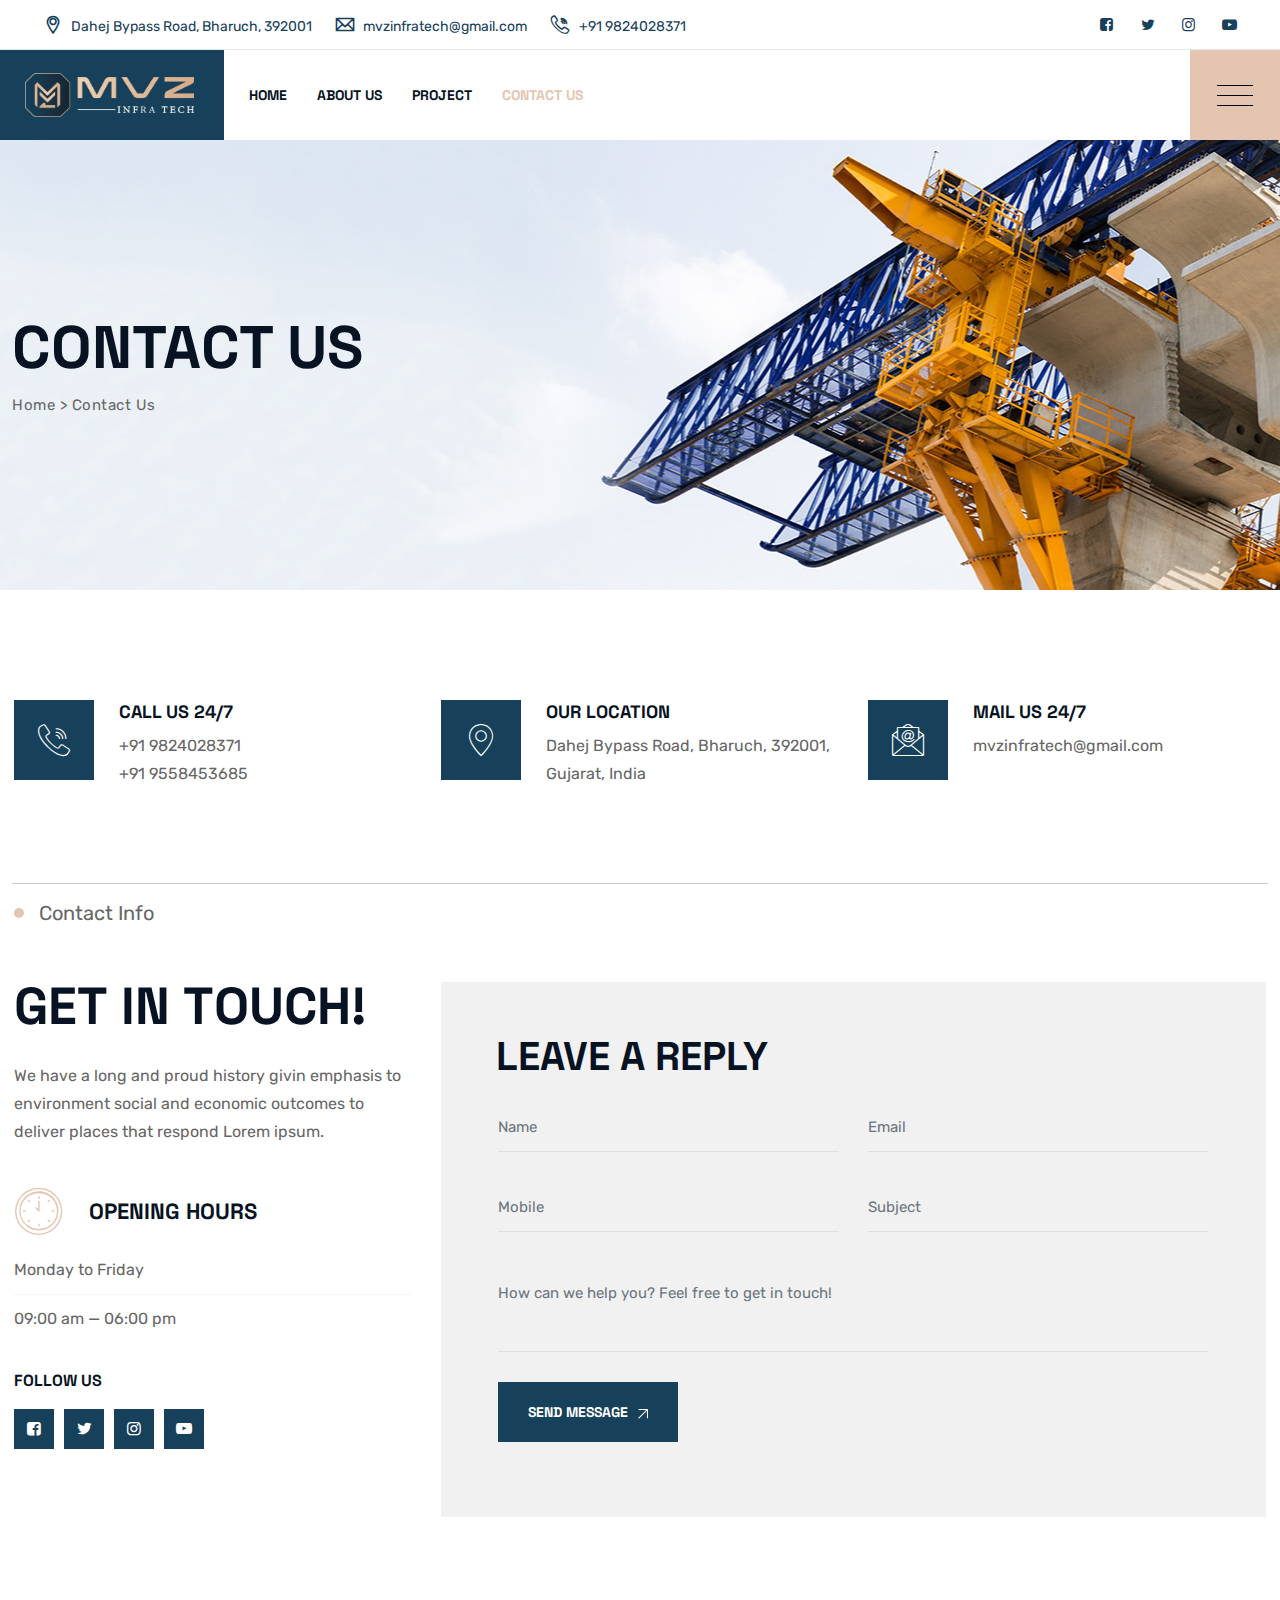
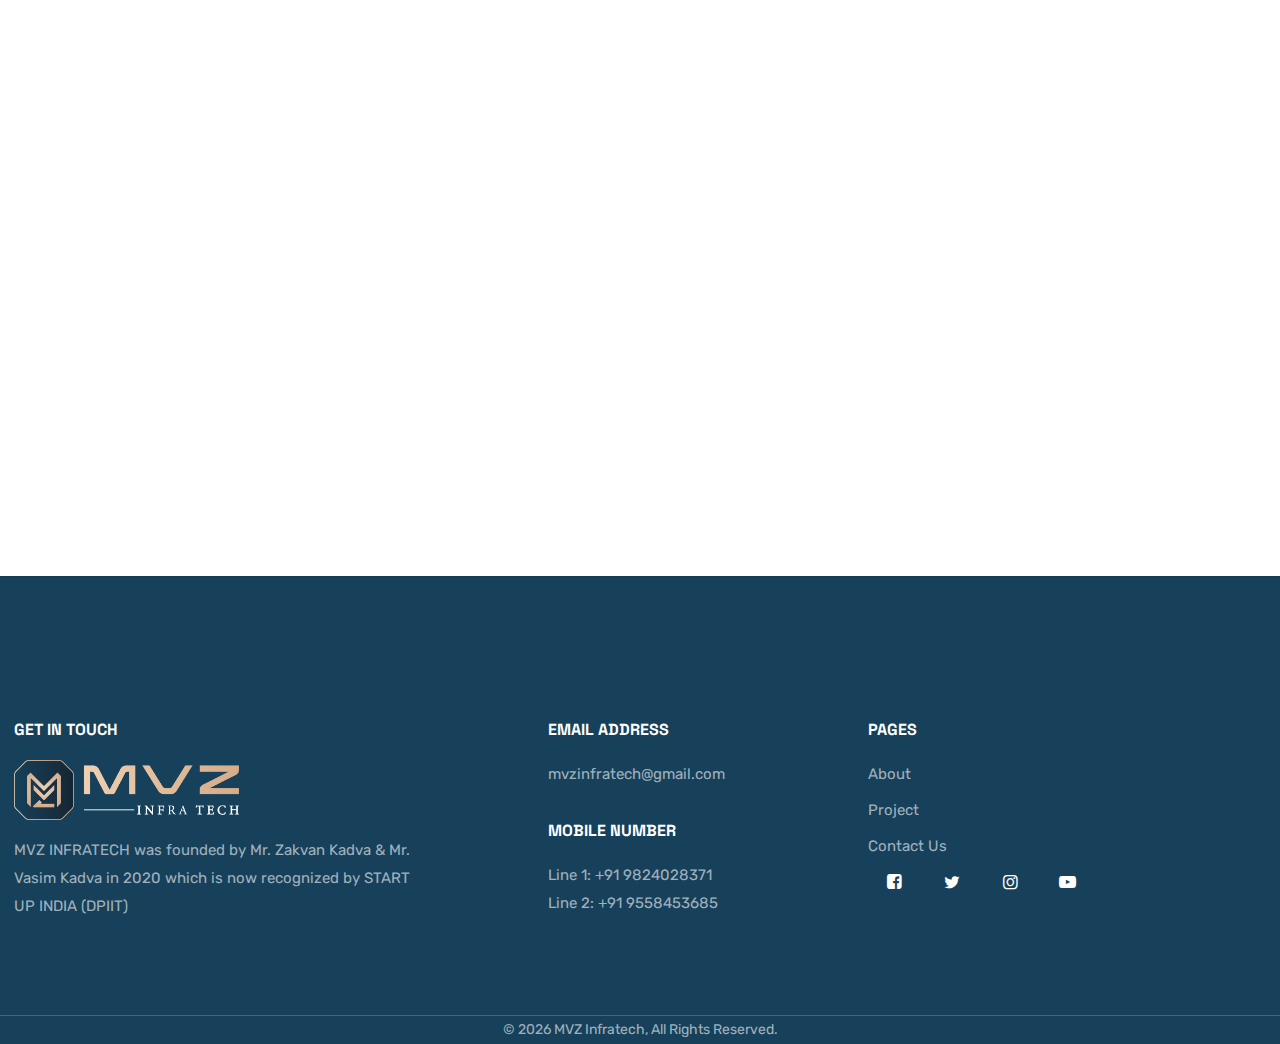
==== contact.html @ 13fcc001 "changes" ====
<!doctype html>
<html class="no-js" lang="en">
<meta charset="utf-8">
<meta http-equiv="x-ua-compatible" content="ie=edge">
<title>Contact</title>
<meta name="robots" content="noindex, follow">
<meta name="description" content="">
<meta name="viewport" content="width=device-width, initial-scale=1, shrink-to-fit=no">

<head>
	<!-- Favicon -->
	<link rel="shortcut icon" type="image/x-icon" href="images/android-chrome-512x512.png">
	<!-- CSS
         ============================================ -->
	<!-- Bootstrap CSS -->
	<link rel="stylesheet" href="css/bootstrap.min.css">
	<!-- Fontawesome -->
	<link rel="stylesheet" href="css/fontawesome.css">
	<!-- Flaticon -->
	<link rel="stylesheet" href="css/flaticon.css">
	<!-- optico Icons -->
	<link rel="stylesheet" href="css/mvzinfotech-base-icons.css">
	<!-- Themify Icons -->
	<link rel="stylesheet" href="css/themify-icons.css">
	<!-- Slick -->
	<link rel="stylesheet" href="css/swiper.min.css">
	<!-- Magnific -->
	<link rel="stylesheet" href="css/magnific-popup.css">
	<!-- AOS -->
	<link rel="stylesheet" href="css/aos.css">
	<!-- Shortcode CSS -->
	<link rel="stylesheet" href="css/shortcode.css">
	<!-- Base CSS -->
	<link rel="stylesheet" href="css/base.css">
	<!-- Style CSS -->
	<link rel="stylesheet" href="css/style.css">
	<!-- Responsive CSS -->
	<link rel="stylesheet" href="css/responsive.css">
	<!-- REVOLUTION STYLE SHEETS -->
	<link rel="stylesheet" type="text/css" href="css/rs6.css">
</head>

<body>

	<!-- page wrapper -->
	<div class="page-wrapper">

		<!-- Header Main Area -->
		<header class="site-header header-style-1">
			<div class="site-header-menu">
				<div class="pbmit-pre-header-wrapper pbmit-bg-color-white">
					<div class="container">
						<div class="d-flex justify-content-between">
							<div class="pbmit-pre-header-left">
								<ul class="pbmit-contact-info">
									<li><i class="pbmit-base-icon-marker"></i>Dahej Bypass Road, Bharuch, 392001
									</li>
									<li><i class="pbmit-base-icon-contact"></i>mvzinfratech@gmail.com</li>
									<li><i class="pbmit-base-icon-call"></i>+91 9824028371 </li>
								</ul>
							</div>
							<div class="pbmit-pre-header-right">
								<ul class="pbmit-social-links">
									<li class="pbmit-social-li pbmit-social-facebook">
										<a href="https://www.facebook.com/mvzinfotech/" target="_blank">
											<span><i class="pbmit-base-icon-facebook-squared"></i></span>
										</a>
									</li>
									<li class="pbmit-social-li pbmit-social-twitter">
										<a href="https://twitter.com/i/flow/login?redirect_after_login=mvzinfotech"
											target="_blank">
											<span><i class="pbmit-base-icon-twitter"></i></span>
										</a>
									</li>
									<li class="pbmit-social-li pbmit-social-instagram">
										<a href="https://www.instagram.com/mvzinfotech/" target="_blank">
											<span><i class="pbmit-base-icon-instagram"></i></span>
										</a>
									</li>
									<li class="pbmit-social-li pbmit-social-youtube">
										<a href="https://www.youtube.com/channel/UCUFHBCuG-X1kiYNh6LxG-3w"
											target="_blank">
											<span><i class="pbmit-base-icon-youtube-play"></i></span>
										</a>
									</li>
								</ul>
							</div>
						</div>
					</div>
				</div>
				<div class="pbmit-main-header-area" id="navbar">
					<div class="container">
						<div class="d-flex align-items-center justify-content-between pbmit-header-content">
							<div class="pbmit-logo-menuarea d-flex align-items-center">
								<div class="site-branding pbmit-logo-area">
									<h1 class="site-title">
										<a href="index.html">
											<img class="logo-img" src="images/logo/Logo_Trasparent.png"
												alt="MVZ-Infratech">
										</a>
									</h1>
								</div>
								<div class="site-navigation">
									<nav class="main-menu navbar-expand-xl navbar-light">
										<div class="navbar-header">
											<!-- Toggle Button -->
											<button class="navbar-toggler" type="button">
												<i class="pbmit-base-icon-menu-1"></i>
											</button>
										</div>
										<div class="pbmit-mobile-menu-bg"></div>
										<div class="collapse navbar-collapse clearfix show" id="pbmit-menu">
											<div class="pbmit-menu-wrap">
												<span class="closepanel">
													<i class="pbmit-base-icon-close-circular-button-symbol"></i>
												</span>
												<ul class="navigation clearfix">
													<li><a href="index.html">Home</a></li>
													<li><a href="about.html">About Us</a></li>
													<li><a href="project.html">Project</a></li>
													<li class="active"><a href="contact.html">Contact Us</a></li>
												</ul>
											</div>
										</div>
									</nav>
								</div>
							</div>
							<div class="pbmit-right-box d-flex align-items-center">
								<button id="pbmit-menu-toggle" class="pbmit-nav-menu-toggle">
									<svg class="pbmit-svg-icon" xmlns="http://www.w3.org/2000/svg" width="36"
										height="21" viewBox="0 0 36 21">
										<path d="M0,0H36V1H0Z" transform="translate(0 20)"></path>
										<path d="M0,0H36V1H0Z" transform="translate(0 10)"></path>
										<path d="M0,0H36V1H0Z"></path>
									</svg>
								</button>
								<div class="floting-bar-wrap">
									<div class="floting-bar-widget-area">
										<aside id="media_image-2" class="widget widget_media_image">
											<img src="images/test-logo.PNG" class="img-fluid" alt="">
										</aside>
										<aside id="text-2" class="widget widget_text">
											<div class="textwidget">
												<p>Cum sociis Theme natoque penatibus et magnis dis parturie montes,
													nascetur ridiculus mus. Curabitur ullamcorper id ultricies nisi.</p>
											</div>
										</aside>
										<aside id="custom_html-2" class="widget_text widget widget_custom_html">
											<div class="textwidget custom-html-widget">
												<div class="pbmit-contact-box">
													<div class="pbmit-contact-list pbmit-location">
														<h4>WE ARE HERE</h4>
														<span>Dahej Bypass Road, Bharuch, 392001, Gujarat, India</span>
													</div>
													<div class="pbmit-contact-list pbmit-phone">
														<h4>CALL & MAIL</h4>
														<span>+91 9824028371</span>
														<span>mvzinfratech@gmail.com</span>
													</div>
													<div class="pbmit-contact-list pbmit-time">
														<h4>OPENING HOURS</h4>
														<span>Monday to Friday</span>
														<span>09:00 am — 06:00 pm</span>
													</div>
												</div>
											</div>
										</aside>
									</div>
									<div class="floting-bar-social-wrap">
										<div class="floting-bar-social-title">
											<h4>FOLLOW US ON</h4>
											<ul class="pbmit-social-links">
												<li class="pbmit-social-li pbmit-social-facebook">
													<a href="https://www.facebook.com/mvzinfotech/" target="_blank">
														<span><i class="pbmit-base-icon-facebook-squared"></i></span>
													</a>
												</li>
												<li class="pbmit-social-li pbmit-social-twitter">
													<a href="https://twitter.com/i/flow/login?redirect_after_login=mvzinfotech"
														target="_blank">
														<span><i class="pbmit-base-icon-twitter"></i></span>
													</a>
												</li>
												<li class="pbmit-social-li pbmit-social-instagram">
													<a href="https://www.instagram.com/mvzinfotech/" target="_blank">
														<span><i class="pbmit-base-icon-instagram"></i></span>
													</a>
												</li>
												<li class="pbmit-social-li pbmit-social-youtube">
													<a href="https://www.youtube.com/channel/UCUFHBCuG-X1kiYNh6LxG-3w"
														target="_blank">
														<span><i class="pbmit-base-icon-youtube-play"></i></span>
													</a>
												</li>
											</ul>
										</div>
									</div>
									<span class="closepanel">
										<svg class="qodef-svg--close qodef-m" xmlns="http://www.w3.org/2000/svg"
											width="26.163" height="26.163" viewBox="0 0 26.163 26.163">
											<rect width="36" height="1" transform="translate(0.707) rotate(45)"></rect>
											<rect width="36" height="1" transform="translate(0 25.456) rotate(-45)">
											</rect>
										</svg>
									</span>
								</div>
							</div>
						</div>
					</div>
				</div>
			</div>
		</header>
		<!-- Header Main Area End Here -->

		<!-- Title Bar -->
		<div class="pbmit-title-bar-wrapper">
			<div class="container">
				<div class="pbmit-title-bar-content">
					<div class="pbmit-title-bar-content-inner">
						<div class="pbmit-tbar">
							<div class="pbmit-tbar-inner">
								<h1 class="pbmit-tbar-title">Contact Us</h1>
							</div>
						</div>
						<div class="pbmit-breadcrumb">
							<div class="pbmit-breadcrumb-inner">
								<span><a title="" href="index.html" class="home"><span>Home</span></a></span>
								<span class="sep">></span>
								<span><span class="post-root post post-post current-item">Contact Us</span></span>
							</div>
						</div>
					</div>
				</div>
			</div>
		</div>
		<!-- Title Bar End-->

		<!-- Contact Us Content -->
		<div class="page-content">

			<!-- Ihbox -->
			<section class="ihbox_section">
				<div class="container">
					<div class="row">
						<div class="col-md-4 col-xl-4 contactmargin">
							<div class="pbmit-ihbox-style-5">
								<div class="pbmit-ihbox-title">
									<div class="pbmit-ihbox-box">
										<div class="pbmit-ihbox-icon">
											<div class="pbmit-ihbox-icon-wrapper">
												<div class="pbmit-icon-wrapper pbmit-icon-type-icon">
													<i class="pbmit-mvzinfratech-icon pbmit-mvzinfratech-icon-call"></i>
												</div>
											</div>
										</div>
									</div>
									<div class="pbmit-ihbox-titlebox">
										<h2 class="pbmit-element-title">
											CALL US 24/7
										</h2>
										<div class="pbmit-heading-desc">+91 9824028371<br> +91 9558453685
										</div>
									</div>
								</div>
							</div>
						</div>
						<div class="col-md-4 col-xl-4 contactmargin">
							<div class="pbmit-ihbox-style-5">
								<div class="pbmit-ihbox-title">
									<div class="pbmit-ihbox-box">
										<div class="pbmit-ihbox-icon">
											<div class="pbmit-ihbox-icon-wrapper">
												<div class="pbmit-icon-wrapper pbmit-icon-type-icon">
													<i
														class="pbmit-mvzinfratech-icon pbmit-mvzinfratech-icon-pin-1"></i>
												</div>
											</div>
										</div>
									</div>
									<div class="pbmit-ihbox-titlebox">
										<h2 class="pbmit-element-title">
											OUR LOCATION
										</h2>
										<div class="pbmit-heading-desc">Dahej Bypass Road, Bharuch, 392001, Gujarat, India
										</div>
									</div>
								</div>
							</div>
						</div>
						<div class="col-md-4 col-xl-4 contactmargin">
							<div class="pbmit-ihbox-style-5">
								<div class="pbmit-ihbox-title">
									<div class="pbmit-ihbox-box">
										<div class="pbmit-ihbox-icon">
											<div class="pbmit-ihbox-icon-wrapper">
												<div class="pbmit-icon-wrapper pbmit-icon-type-icon">
													<i
														class="pbmit-mvzinfratech-icon pbmit-mvzinfratech-icon-email"></i>
												</div>
											</div>
										</div>
									</div>
									<div class="pbmit-ihbox-titlebox">
										<h2 class="pbmit-element-title">
											MAIL US 24/7
										</h2>
										<div class="pbmit-heading-desc">mvzinfratech@gmail.com</div>
									</div>
								</div>
							</div>
						</div>
					</div>
				</div>
			</section>
			<!-- Ihbox End -->

			<!-- Contact Form -->
			<section class="section-lgb">
				<div class="container">
					<div class="contact-form_box">
						<div class="row">
							<div class="col-md-5 col-xl-4">
								<div class="contact-form_leftbox">
									<div class="pbmit-heading-subheading">
										<h4 class="pbmit-subtitle mb-5">Contact Info</h4>
										<h2 class="pbmit-title">GET IN TOUCH!</h2>
										<div class="pbmit-heading-desc">
											We have a long and proud history givin emphasis to environment social and
											economic outcomes to deliver places that respond Lorem ipsum.
										</div>
									</div>
									<div class="pbmit-ihbox-style-6">
										<div class="pbmit-ihbox-title">
											<div class="pbmit-ihbox-box">
												<div class="pbmit-ihbox-icon">
													<div class="pbmit-ihbox-icon-wrapper">
														<div class="pbmit-icon-wrapper pbmit-icon-type-icon">
															<i
																class="pbmit-mvzinfratech-icon pbmit-mvzinfratech-icon-wall-clock"></i>
														</div>
													</div>
												</div>
											</div>
											<div class="pbmit-ihbox-titlebox">
												<h2 class="pbmit-element-title">
													Opening Hours
												</h2>
											</div>
										</div>
									</div>
									<div class="pbmit-timelinelist_box">
										<ul class="pbmit-timelinelist-wrap">
											<li>
												Monday to Friday
											</li>
											<li>
												09:00 am — 06:00 pm
											</li>
										</ul>
									</div>
									<h2 class="heading-title">follow us</h2>
									<div class="pbmit-social-links_box">
										<ul class="pbmit-social-links">
											<li class="pbmit-social-li pbmit-social-facebook">
												<a href="https://www.facebook.com/mvzinfotech/" target="_blank">
													<span><i class="pbmit-base-icon-facebook-squared"></i></span>
												</a>
											</li>
											<li class="pbmit-social-li pbmit-social-twitter">
												<a href="https://twitter.com/i/flow/login?redirect_after_login=mvzinfotech"
													target="_blank">
													<span><i class="pbmit-base-icon-twitter"></i></span>
												</a>
											</li>
											<li class="pbmit-social-li pbmit-social-instagram">
												<a href="https://www.instagram.com/mvzinfotech/" target="_blank">
													<span><i class="pbmit-base-icon-instagram"></i></span>
												</a>
											</li>
											<li class="pbmit-social-li pbmit-social-youtube">
												<a href="https://www.youtube.com/channel/UCUFHBCuG-X1kiYNh6LxG-3w"
													target="_blank">
													<span><i class="pbmit-base-icon-youtube-play"></i></span>
												</a>
											</li>
										</ul>
									</div>
								</div>
							</div>
							<div class="col-md-7 col-xl-8">
								<div class="contact-form_main">
									<h2 class="form_title">Leave a Reply </h2>
									<form class="contact-form" method="post" id="contact-form"
										action="https://formspree.io/f/moqgjjrp">
										<div class="row">
											<div class="col-md-6">
												<input type="text" class="form-control" placeholder="Name" name="Name"
													required>
											</div>
											<div class="col-md-6">
												<input type="email" class="form-control" placeholder="Email"
													name="Email" required>
											</div>
											<div class="col-md-6">
												<input type="number" class="form-control" placeholder="Mobile"
													name="Mobile">
											</div>
											<div class="col-md-6">
												<input type="text" class="form-control" placeholder="Subject"
													name="Subject" required>
											</div>
											<div class="col-lg-12">
												<textarea name="Message" cols="40" rows="10" class="form-control"
													placeholder="How can we help you? Feel free to get in touch!"
													required></textarea>
											</div>
											<div class="col-lg-12">
												<button class="pbmit-btn pbmit-btn-secondary">
													<i
														class="form-btn-loader fa fa-circle-o-notch fa-spin fa-fw margin-bottom d-none"></i>
													<span class="pbmit-button-content-wrapper">
														<span class="pbmit-button-icon pbmit-align-icon-right">
															<svg xmlns="http://www.w3.org/2000/svg"
																xmlns:xlink="http://www.w3.org/1999/xlink"
																class="pbmit-svg-arrow" x="0px" y="0px" width="10"
																height="19" viewBox="0 0 19 19" xml:space="preserve">
																<line x1="1" y1="18" x2="17.8" y2="1.2"></line>
																<line x1="1.2" y1="1" x2="18" y2="1"></line>
																<line x1="18" y1="17.8" x2="18" y2="1"></line>
															</svg>
														</span>
														<span class="pbmit-button-text">Send Message </span>
													</span>
												</button>
											</div>
											<div class="col-md-12 col-lg-12 message-status"></div>
										</div>
									</form>
								</div>
							</div>
						</div>
					</div>
				</div>
			</section>
			<!-- Contact Form -->

			<!-- Iframe -->
			<div class="container">
				<div class="row">
					<section class="contact-section-map">
						<iframe src="https://www.google.com/maps/embed?pb=!1m18!1m12!1m3!1d59301.64781518095!2d72.96243031394764!3d21.72783689030251!2m3!1f0!2f0!3f0!3m2!1i1024!2i768!4f13.1!3m3!1m2!1s0x3be020a2b22ac421%3A0xa4116c424622fd2a!2sBharuch%2C%20Gujarat!5e0!3m2!1sen!2sin!4v1707807197089!5m2!1sen!2sin" referrerpolicy="no-referrer-when-downgrade"></iframe>
						
					</section>
				</div>
			</div>
			<!-- Iframe End-->

		</div>
		<!-- Contact Us Content End -->


		<!-- footer -->
		<footer class="footer site-footer">
			<div class="pbmit-footer-widget-area">
				<div class="container">
					<div class="row">
						<div class="pbmit-footer-widget col-md-4 col-lg-4">
							<div class="widget">
								<h2 class="widget-title">Get In Touch</h2>
								<div class="pbmit-footer-logo-box">
									<div class="pbmit-footer-logo">
										<img class="pbmit-footer-logo img-fluid" src="images/logo/Logo_Trasparent.png"
											alt="">
									</div>
								</div>
								<div>
									<p>MVZ INFRATECH was founded by Mr. Zakvan Kadva & Mr. Vasim Kadva in 2020 which is
										now recognized by START UP INDIA (DPIIT)</p>
								</div>
							</div>
						</div>
						<div class="pbmit-footer-widget col-md-1 col-lg-1"></div>
						<div class="pbmit-footer-widget col-md-3 col-lg-3">
							<div class="widget">
								<h2 class="widget-title">EMAIL address</h2>
								<div class="textwidget">
									<p>mvzinfratech@gmail.com</p>
								</div>
								<div class="pbmit-widget-number">
									<h2 class="widget-title">Mobile Number</h2>
									<p>Line 1: +91 9824028371 <br>Line 2: +91 9558453685</p>
								</div>
							</div>
						</div>
						<div class="pbmit-footer-widget col-md-4 col-lg-4">
							<div class="widget">
								<h2 class="widget-title">Pages</h2>
								<div class="textwidget">
									<ul>
										<li><a href="about.html">About</a></li>
										<li><a href="project.html">Project</a></li>
										<li><a href="contact.html">Contact Us</a></li>
									</ul>
								</div>
							</div>
							<div class=" pbmit-footer-social-area pbmit-footer-menu">
								<ul class="pbmit-social-links">
									<li class="pbmit-social-li pbmit-social-facebook">
										<a href="https://www.facebook.com/mvzinfotech/" target="_blank">
											<span><i class="pbmit-base-icon-facebook-squared"></i></span>
										</a>
									</li>
									<li class="pbmit-social-li pbmit-social-twitter">
										<a href="https://twitter.com/i/flow/login?redirect_after_login=mvzinfotech"
											target="_blank">
											<span><i class="pbmit-base-icon-twitter"></i></span>
										</a>
									</li>
									<li class="pbmit-social-li pbmit-social-instagram">
										<a href="https://www.instagram.com/mvzinfotech/" target="_blank">
											<span><i class="pbmit-base-icon-instagram"></i></span>
										</a>
									</li>
									<li class="pbmit-social-li pbmit-social-youtube">
										<a href="https://www.youtube.com/channel/UCUFHBCuG-X1kiYNh6LxG-3w"
											target="_blank">
											<span><i class="pbmit-base-icon-youtube-play"></i></span>
										</a>
									</li>
								</ul>
							</div>
						</div>
					</div>
				</div>
			</div>
			<div class="pbmit-footer-text-area">
				<div class="container">
					<div class="pbmit-footer-text-inner">
						<div class="row align-items-center">
							<div class="col-md-4 col-lg-3">
							</div>
							<div class="col-md-4 col-lg-6">
								<div class="pbmit-footer-copyright-text-area"> © <span id="year"></span>
									<a href="index.html">MVZ Infratech</a>, All Rights Reserved.
								</div>
							</div>
							<div class="col-md-4 col-lg-3 p-0">
							</div>
						</div>
					</div>
				</div>
			</div>
		</footer>
		<!-- footer End -->

	</div>
	<!-- page wrapper End -->

	</div>

	<!-- Search Box Start Here -->
	<div class="pbmit-search-overlay">
		<div class="pbmit-icon-close">
			<svg class="qodef-svg--close qodef-m" xmlns="http://www.w3.org/2000/svg" width="28.163" height="28.163"
				viewBox="0 0 26.163 26.163">
				<rect width="36" height="1" transform="translate(0.707) rotate(45)"></rect>
				<rect width="36" height="1" transform="translate(0 25.456) rotate(-45)"></rect>
			</svg>
		</div>
		<div class="pbmit-search-outer">
			<form class="pbmit-site-searchform">
				<input type="search" class="form-control field searchform-s" name="s" placeholder="Search …">
				<button type="submit"></button>
			</form>
		</div>
	</div>
	<!-- Search Box End Here -->

	<!-- Scroll To Top -->
	<div class="pbmit-progress-wrap">
		<svg class="pbmit-progress-circle svg-content" width="100%" height="100%" viewBox="-1 -1 102 102">
			<path d="M50,1 a49,49 0 0,1 0,98 a49,49 0 0,1 0,-98"></path>
		</svg>
	</div>
	<!-- Scroll To Top End -->

	<!-- JS
        ============================================ -->
	<!-- jQuery JS -->
	<script src="js/jquery.min.js"></script>
	<!-- Popper JS -->
	<script src="js/popper.min.js"></script>
	<!-- Bootstrap JS -->
	<script src="js/bootstrap.min.js"></script>
	<!-- jquery Waypoints JS -->
	<script src="js/jquery.waypoints.min.js"></script>
	<!-- jquery Appear JS -->
	<script src="js/jquery.appear.js"></script>
	<!-- Numinate JS -->
	<script src="js/numinate.min.js"></script>
	<!-- Slick JS -->
	<script src="js/swiper.min.js"></script>
	<!-- Magnific JS -->
	<script src="js/jquery.magnific-popup.min.js"></script>
	<!-- Circle Progress JS -->
	<script src="js/circle-progress.js"></script>
	<!-- countdown JS -->
	<script src="js/jquery.countdown.min.js"></script>
	<!-- AOS -->
	<script src="js/aos.js"></script>
	<!-- GSAP -->
	<script src='js/gsap.js'></script>
	<!-- Scroll Trigger -->
	<script src='js/ScrollTrigger.js'></script>
	<!-- Split Text -->
	<script src='js/SplitText.js'></script>
	<!-- Cursor -->
	<!-- <script src='js/cursor.js'></script> -->
	<!-- Magnetic -->
	<script src='js/magnetic.js'></script>
	<!-- GSAP Animation -->
	<script src='js/gsap-animation.js'></script>
	<!-- Scripts JS -->
	<script src="js/scripts.js"></script>
	<!-- Revolution JS -->
	<script src="js/rslider.js"></script>
	<script src="js/rbtools.min.js"></script>
	<script src="js/rs6.min.js"></script>
	<script src="js/common.js"></script>

</body>

</html>
---- css/flaticon.css ----
@font-face {
    font-family: "Flaticon";
    src: url("../fonts/flaticon.ttf") format("truetype"),
url("../fonts/flaticon.woff") format("woff"),
url("../fonts/flaticon.woff2") format("woff2"),
url("../fonts/flaticon.eot") format("embedded-opentype"),
url("../fonts/flaticon.svg") format("svg");
}

i[class^="flaticon-"]:before, i[class*=" pbmit-mvzinfratech-icon-"]:before {
    font-family: "Flaticon";
    font-style: normal;
    font-weight: normal !important;
    font-variant: normal;
    text-transform: none;
    line-height: 1;
    -webkit-font-smoothing: antialiased;
    -moz-osx-font-smoothing: grayscale;
}

.pbmit-mvzinfratech-icon-upgrade:before {
    content: "\f101";
}
.pbmit-mvzinfratech-icon-hammer:before {
    content: "\f102";
}
.pbmit-mvzinfratech-icon-calculator:before {
    content: "\f103";
}
.pbmit-mvzinfratech-icon-setting:before {
    content: "\f104";
}
.pbmit-mvzinfratech-icon-pickaxe:before {
    content: "\f105";
}
.pbmit-mvzinfratech-icon-wall:before {
    content: "\f106";
}
.pbmit-mvzinfratech-icon-camera-drone:before {
    content: "\f107";
}
.pbmit-mvzinfratech-icon-road:before {
    content: "\f108";
}
.pbmit-mvzinfratech-icon-warning-sign:before {
    content: "\f109";
}
.pbmit-mvzinfratech-icon-ruler:before {
    content: "\f10a";
}
.pbmit-mvzinfratech-icon-monitor-screen:before {
    content: "\f10b";
}
.pbmit-mvzinfratech-icon-building:before {
    content: "\f10c";
}
.pbmit-mvzinfratech-icon-wrench:before {
    content: "\f10d";
}
.pbmit-mvzinfratech-icon-pencil:before {
    content: "\f10e";
}
.pbmit-mvzinfratech-icon-clipboard:before {
    content: "\f10f";
}
.pbmit-mvzinfratech-icon-plug:before {
    content: "\f110";
}
.pbmit-mvzinfratech-icon-house:before {
    content: "\f111";
}
.pbmit-mvzinfratech-icon-wagon:before {
    content: "\f112";
}
.pbmit-mvzinfratech-icon-ladder:before {
    content: "\f113";
}
.pbmit-mvzinfratech-icon-torch:before {
    content: "\f114";
}
.pbmit-mvzinfratech-icon-screw:before {
    content: "\f115";
}
.pbmit-mvzinfratech-icon-conveyor-belt:before {
    content: "\f116";
}
.pbmit-mvzinfratech-icon-screw-driver:before {
    content: "\f117";
}
.pbmit-mvzinfratech-icon-drilling-machine:before {
    content: "\f118";
}
.pbmit-mvzinfratech-icon-web-browser:before {
    content: "\f119";
}
.pbmit-mvzinfratech-icon-saw:before {
    content: "\f11a";
}
.pbmit-mvzinfratech-icon-setting-1:before {
    content: "\f11b";
}
.pbmit-mvzinfratech-icon-road-barrier:before {
    content: "\f11c";
}
.pbmit-mvzinfratech-icon-axe:before {
    content: "\f11d";
}
.pbmit-mvzinfratech-icon-divider:before {
    content: "\f11e";
}
.pbmit-mvzinfratech-icon-spirit-level:before {
    content: "\f11f";
}
.pbmit-mvzinfratech-icon-road-map:before {
    content: "\f120";
}
.pbmit-mvzinfratech-icon-mail:before {
    content: "\f121";
}
.pbmit-mvzinfratech-icon-wall-clock:before {
    content: "\f122";
}
.pbmit-mvzinfratech-icon-measuring-tape:before {
    content: "\f123";
}
.pbmit-mvzinfratech-icon-ruler-1:before {
    content: "\f124";
}
.pbmit-mvzinfratech-icon-screw-1:before {
    content: "\f125";
}
.pbmit-mvzinfratech-icon-battery:before {
    content: "\f126";
}
.pbmit-mvzinfratech-icon-helmet:before {
    content: "\f127";
}
.pbmit-mvzinfratech-icon-ruler-2:before {
    content: "\f128";
}
.pbmit-mvzinfratech-icon-jackhammer:before {
    content: "\f129";
}
.pbmit-mvzinfratech-icon-cross-wrench:before {
    content: "\f12a";
}
.pbmit-mvzinfratech-icon-factory:before {
    content: "\f12b";
}
.pbmit-mvzinfratech-icon-pie-chart:before {
    content: "\f12c";
}
.pbmit-mvzinfratech-icon-cutter:before {
    content: "\f12d";
}
.pbmit-mvzinfratech-icon-container:before {
    content: "\f12e";
}
.pbmit-mvzinfratech-icon-customer-support:before {
    content: "\f12f";
}
.pbmit-mvzinfratech-icon-construction-worker:before {
    content: "\f130";
}
.pbmit-mvzinfratech-icon-blueprint:before {
    content: "\f131";
}
.pbmit-mvzinfratech-icon-sketch:before {
    content: "\f132";
}
.pbmit-mvzinfratech-icon-excavator:before {
    content: "\f133";
}
.pbmit-mvzinfratech-icon-helmet-1:before {
    content: "\f134";
}
.pbmit-mvzinfratech-icon-email:before {
    content: "\f135";
}
.pbmit-mvzinfratech-icon-envelope:before {
    content: "\f136";
}
.pbmit-mvzinfratech-icon-call:before {
    content: "\f137";
}
.pbmit-mvzinfratech-icon-phone-call:before {
    content: "\f138";
}
.pbmit-mvzinfratech-icon-pin:before {
    content: "\f139";
}
.pbmit-mvzinfratech-icon-pin-1:before {
    content: "\f13a";
}
.pbmit-mvzinfratech-icon-check-mark:before {
    content: "\f13b";
}
.pbmit-mvzinfratech-icon-check-box:before {
    content: "\f13c";
}
.pbmit-mvzinfratech-icon-check:before {
    content: "\f13d";
}
.pbmit-mvzinfratech-icon-dot:before {
    content: "\f13e";
}
.pbmit-mvzinfratech-icon-period:before {
    content: "\f13f";
}
.pbmit-mvzinfratech-icon-plus:before {
    content: "\f140";
}
.pbmit-mvzinfratech-icon-minimize-sign:before {
    content: "\f141";
}
---- css/mvzinfotech-base-icons.css ----
@charset "UTF-8";
@font-face {
  font-family: 'mvzinfotech-base-icons';
  src: url('../fonts/mvzinfotech-base-icons.eot?20423783');
  src: url('../fonts/mvzinfotech-base-icons.eot?20423783#iefix') format('embedded-opentype'),
       url('../fonts/mvzinfotech-base-icons.woff2?20423783') format('woff2'),
       url('../fonts/mvzinfotech-base-icons.woff?20423783') format('woff'),
       url('../fonts/mvzinfotech-base-icons.ttf?20423783') format('truetype'),
       url('../fonts/mvzinfotech-base-icons.svg?20423783#mvzinfotech-base-icons') format('svg');
  font-weight: normal;
  font-style: normal;
}
/* Chrome hack: SVG is rendered more smooth in Windozze. 100% magic, uncomment if you need it. */
/* Note, that will break hinting! In other OS-es font will be not as sharp as it could be */
/*
@media screen and (-webkit-min-device-pixel-ratio:0) {
  @font-face {
    font-family: 'mvzinfotech-base-icons';
    src: url('../font/mvzinfotech-base-icons.svg?20423783#mvzinfotech-base-icons') format('svg');
  }
}
*/
[class^="pbmit-base-icon-"]:before, [class*=" pbmit-base-icon-"]:before {
  font-family: "mvzinfotech-base-icons";
  font-style: normal;
  font-weight: normal;
  speak: never;

  display: inline-block;
  text-decoration: inherit;
  width: 1em;
  margin-right: .2em;
  text-align: center;
  /* opacity: .8; */

  /* For safety - reset parent styles, that can break glyph codes*/
  font-variant: normal;
  text-transform: none;

  /* fix buttons height, for twitter bootstrap */
  line-height: 1em;

  /* Animation center compensation - margins should be symmetric */
  /* remove if not needed */
  margin-left: .2em;

  /* you can be more comfortable with increased icons size */
  /* font-size: 120%; */

  /* Font smoothing. That was taken from TWBS */
  -webkit-font-smoothing: antialiased;
  -moz-osx-font-smoothing: grayscale;

  /* Uncomment for 3D effect */
  /* text-shadow: 1px 1px 1px rgba(127, 127, 127, 0.3); */
}

.pbmit-base-icon-d1:before { content: '\e800'; } /* '' */
.pbmit-base-icon-chat-4:before { content: '\e801'; } /* '' */
.pbmit-base-icon-calendar:before { content: '\e802'; } /* '' */
.pbmit-base-icon-heart:before { content: '\e803'; } /* '' */
.pbmit-base-icon-link:before { content: '\e804'; } /* '' */
.pbmit-base-icon-quote-7:before { content: '\e805'; } /* '' */
.pbmit-base-icon-right-open:before { content: '\e806'; } /* '' */
.pbmit-base-icon-left-open:before { content: '\e807'; } /* '' */
.pbmit-base-icon-user:before { content: '\e808'; } /* '' */
.pbmit-base-icon-chat-1:before { content: '\e809'; } /* '' */
.pbmit-base-icon-folder-open:before { content: '\e80a'; } /* '' */
.pbmit-base-icon-tags:before { content: '\e80b'; } /* '' */
.pbmit-base-icon-tumbler:before { content: '\e80c'; } /* '' */
.pbmit-base-icon-search-1:before { content: '\e80d'; } /* '' */
.pbmit-base-icon-location:before { content: '\e80e'; } /* '' */
.pbmit-base-icon-right-big:before { content: '\e80f'; } /* '' */
.pbmit-base-icon-left-quote:before { content: '\e810'; } /* '' */
.pbmit-base-icon-down-open-big:before { content: '\e811'; } /* '' */
.pbmit-base-icon-up-open-big:before { content: '\e812'; } /* '' */
.pbmit-base-icon-cancel:before { content: '\e813'; } /* '' */
.pbmit-base-icon-angle-right:before { content: '\e814'; } /* '' */
.pbmit-base-icon-arrow-right:before { content: '\e815'; } /* '' */
.pbmit-base-icon-aside:before { content: '\e816'; } /* '' */
.pbmit-base-icon-music:before { content: '\e817'; } /* '' */
.pbmit-base-icon-plus:before { content: '\e818'; } /* '' */
.pbmit-base-icon-videocam:before { content: '\e819'; } /* '' */
.pbmit-base-icon-link-1:before { content: '\e81a'; } /* '' */
.pbmit-base-icon-gallery:before { content: '\e81b'; } /* '' */
.pbmit-base-icon-right-small:before { content: '\e81c'; } /* '' */
.pbmit-base-icon-left-small:before { content: '\e81d'; } /* '' */
.pbmit-base-icon-angle-left:before { content: '\e81e'; } /* '' */
.pbmit-base-icon-arrow-left:before { content: '\e81f'; } /* '' */
.pbmit-base-icon-form:before { content: '\e820'; } /* '' */
.pbmit-base-icon-method-draw-image:before { content: '\e821'; } /* '' */
.pbmit-base-icon-marker:before { content: '\e822'; } /* '' */
.pbmit-base-icon-contact:before { content: '\e823'; } /* '' */
.pbmit-base-icon-supermarket-1:before { content: '\e824'; } /* '' */
.pbmit-base-icon-supermarket:before { content: '\e825'; } /* '' */
.pbmit-base-icon-shopping-bag-1:before { content: '\e826'; } /* '' */
.pbmit-base-icon-shopping-bag:before { content: '\e827'; } /* '' */
.pbmit-base-icon-shopping-basket:before { content: '\e828'; } /* '' */
.pbmit-base-icon-menu-1:before { content: '\e829'; } /* '' */
.pbmit-base-icon-arrow-right-1:before { content: '\e82a'; } /* '' */
.pbmit-base-icon-call:before { content: '\e82b'; } /* '' */
.pbmit-base-icon-align-left:before { content: '\e82c'; } /* '' */
.pbmit-base-icon-right-arrow:before { content: '\e82d'; } /* '' */
.pbmit-base-icon-testimonial:before { content: '\e82e'; } /* '' */
.pbmit-base-icon-arrow:before { content: '\e82f'; } /* '' */
.pbmit-base-icon-sticky:before { content: '\e830'; } /* '' */
.pbmit-base-icon-pin-outline:before { content: '\e831'; } /* '' */
.pbmit-base-icon-clock:before { content: '\e832'; } /* '' */
.pbmit-base-icon-phone:before { content: '\e833'; } /* '' */
.pbmit-base-icon-curve-arrow:before { content: '\e834'; } /* '' */
.pbmit-base-icon-placeholder:before { content: '\e835'; } /* '' */
.pbmit-base-icon-clock-1:before { content: '\e836'; } /* '' */
.pbmit-base-icon-email:before { content: '\e837'; } /* '' */
.pbmit-base-icon-user-1:before { content: '\e838'; } /* '' */
.pbmit-base-icon-doctor-stethoscope:before { content: '\e839'; } /* '' */
.pbmit-base-icon-right-arrow-1:before { content: '\e83a'; } /* '' */
.pbmit-base-icon-supermarket-2:before { content: '\e83b'; } /* '' */
.pbmit-base-icon-speech-bubble:before { content: '\e83c'; } /* '' */
.pbmit-base-icon-appointment:before { content: '\e83d'; } /* '' */
.pbmit-base-icon-shopping-cart:before { content: '\e83e'; } /* '' */
.pbmit-base-icon-quote-1:before { content: '\e83f'; } /* '' */
.pbmit-base-icon-chat-2:before { content: '\e840'; } /* '' */
.pbmit-base-icon-letter:before { content: '\e841'; } /* '' */
.pbmit-base-icon-placeholder-1:before { content: '\e842'; } /* '' */
.pbmit-base-icon-star:before { content: '\e843'; } /* '' */
.pbmit-base-icon-calendar-1:before { content: '\e844'; } /* '' */
.pbmit-base-icon-share:before { content: '\e845'; } /* '' */
.pbmit-base-icon-left-arrow:before { content: '\e846'; } /* '' */
.pbmit-base-icon-right-arrow-2:before { content: '\e847'; } /* '' */
.pbmit-base-icon-chat-bubble:before { content: '\e848'; } /* '' */
.pbmit-base-icon-bookmark:before { content: '\e849'; } /* '' */
.pbmit-base-icon-chat-bubble-1:before { content: '\e84a'; } /* '' */
.pbmit-base-icon-phone-volume-solid:before { content: '\e84b'; } /* '' */
.pbmit-base-icon-heart-empty:before { content: '\e84c'; } /* '' */
.pbmit-base-icon-check-solid:before { content: '\e84d'; } /* '' */
.pbmit-base-icon-left-arrow-1:before { content: '\e84e'; } /* '' */
.pbmit-base-icon-next:before { content: '\e84f'; } /* '' */
.pbmit-base-icon-square-dot-:before { content: '\e850'; } /* '' */
.pbmit-base-icon-cart:before { content: '\e851'; } /* '' */
.pbmit-base-icon-calendar-alt-solid:before { content: '\e852'; } /* '' */
.pbmit-base-icon-call-1:before { content: '\e853'; } /* '' */
.pbmit-base-icon-location-1:before { content: '\e854'; } /* '' */
.pbmit-base-icon-forward:before { content: '\e855'; } /* '' */
.pbmit-base-icon-pin:before { content: '\e856'; } /* '' */
.pbmit-base-icon-long-arrow-alt-right-solid:before { content: '\e857'; } /* '' */
.pbmit-base-icon-plus-symbol-button:before { content: '\e858'; } /* '' */
.pbmit-base-icon-left-dir:before { content: '\e859'; } /* '' */
.pbmit-base-icon-right-dir:before { content: '\e85a'; } /* '' */
.pbmit-base-icon-phone-call:before { content: '\e85b'; } /* '' */
.pbmit-base-icon-tick:before { content: '\e85c'; } /* '' */
.pbmit-base-icon-quote-2:before { content: '\e85d'; } /* '' */
.pbmit-base-icon-comment-alt:before { content: '\e85e'; } /* '' */
.pbmit-base-icon-comment-2:before { content: '\e85f'; } /* '' */
.pbmit-base-icon-close-circular-button-symbol:before { content: '\e860'; } /* '' */
.pbmit-base-icon-check-mark-1:before { content: '\e861'; } /* '' */
.pbmit-base-icon-download-solid:before { content: '\e862'; } /* '' */
.pbmit-base-icon-news:before { content: '\e863'; } /* '' */
.pbmit-base-icon-left-quote-1:before { content: '\e864'; } /* '' */
.pbmit-base-icon-calendar-2:before { content: '\e865'; } /* '' */
.pbmit-base-icon-user-2:before { content: '\e866'; } /* '' */
.pbmit-base-icon-chat-3:before { content: '\e867'; } /* '' */
.pbmit-base-icon-doc:before { content: '\e868'; } /* '' */
.pbmit-base-icon-file:before { content: '\e869'; } /* '' */
.pbmit-base-icon-arroba:before { content: '\e86a'; } /* '' */
.pbmit-base-icon-quote-4:before { content: '\e86b'; } /* '' */
.pbmit-base-icon-right-arrow-3:before { content: '\e86c'; } /* '' */
.pbmit-base-icon-dot:before { content: '\e86d'; } /* '' */
.pbmit-base-icon-dot-1:before { content: '\e86e'; } /* '' */
.pbmit-base-icon-record:before { content: '\e86f'; } /* '' */
.pbmit-base-icon-quote-5:before { content: '\e870'; } /* '' */
.pbmit-base-icon-rhombus:before { content: '\e871'; } /* '' */
.pbmit-base-icon-check-mark:before { content: '\e872'; } /* '' */
.pbmit-base-icon-down-arrow:before { content: '\e873'; } /* '' */
.pbmit-base-icon-document:before { content: '\e874'; } /* '' */
.pbmit-base-icon-quotes:before { content: '\e875'; } /* '' */
.pbmit-base-icon-right-chevron:before { content: '\e876'; } /* '' */
.pbmit-base-icon-back:before { content: '\e877'; } /* '' */
.pbmit-base-icon-blocks-with-angled-cuts-1:before { content: '\e878'; } /* '' */
.pbmit-base-icon-reply-1:before { content: '\e879'; } /* '' */
.pbmit-base-icon-alarm-clock:before { content: '\e87a'; } /* '' */
.pbmit-base-icon-calendar-3:before { content: '\e87b'; } /* '' */
.pbmit-base-icon-user-3:before { content: '\e87c'; } /* '' */
.pbmit-base-icon-play-button:before { content: '\e87d'; } /* '' */
.pbmit-base-icon-quote-3:before { content: '\e87e'; } /* '' */
.pbmit-base-icon-shopping-bag-1:before { content: '\e87f'; } /* '' */
.pbmit-base-icon-right-chevron-2:before { content: '\e880'; } /* '' */
.pbmit-base-icon-exclamation:before { content: '\e881'; } /* '' */
.pbmit-base-icon-warning:before { content: '\e882'; } /* '' */
.pbmit-base-icon-up-arrow:before { content: '\e883'; } /* '' */
.pbmit-base-icon-chevron-right-solid:before { content: '\e884'; } /* '' */
.pbmit-base-icon-phone-auricular-and-clock-delivery-symbol:before { content: '\e885'; } /* '' */
.pbmit-base-icon-quote-6:before { content: '\e886'; } /* '' */
.pbmit-base-icon-pointed-star:before { content: '\e887'; } /* '' */
.pbmit-base-icon-cardiogram:before { content: '\e888'; } /* '' */
.pbmit-base-icon-pdf-file-format-symbol:before { content: '\e889'; } /* '' */
.pbmit-base-icon-approved:before { content: '\e88a'; } /* '' */
.pbmit-base-icon-call-2:before { content: '\e88b'; } /* '' */
.pbmit-base-icon-shopping-cart-1:before { content: '\e88c'; } /* '' */
.pbmit-base-icon-right-arrow-1:before { content: '\e88d'; } /* '' */
.pbmit-base-icon-user-1:before { content: '\e8b8'; } /* '' */
.pbmit-base-icon-pencil:before { content: '\e8b9'; } /* '' */
.pbmit-base-icon-clock-2:before { content: '\e8c4'; } /* '' */
.pbmit-base-icon-check-square-regular:before { content: '\e8cf'; } /* '' */
.pbmit-base-icon-registered-solid:before { content: '\e8d0'; } /* '' */
.pbmit-base-icon-left-quote-2:before { content: '\e8d6'; } /* '' */
.pbmit-base-icon-twitter:before { content: '\f099'; } /* '' */
.pbmit-base-icon-right-circled:before { content: '\f0a9'; } /* '' */
.pbmit-base-icon-menu-2:before { content: '\f0c9'; } /* '' */
.pbmit-base-icon-gplus:before { content: '\f0d5'; } /* '' */
.pbmit-base-icon-mail-alt:before { content: '\f0e0'; } /* '' */
.pbmit-base-icon-comment-empty:before { content: '\f0e5'; } /* '' */
.pbmit-base-icon-chat-empty:before { content: '\f0e6'; } /* '' */
.pbmit-base-icon-angle-double-right:before { content: '\f101'; } /* '' */
.pbmit-base-icon-reply:before { content: '\f112'; } /* '' */
.pbmit-base-icon-folder-open-empty:before { content: '\f115'; } /* '' */
.pbmit-base-icon-ok-squared:before { content: '\f14a'; } /* '' */
.pbmit-base-icon-youtube-play:before { content: '\f16a'; } /* '' */
.pbmit-base-icon-instagram:before { content: '\f16d'; } /* '' */
.pbmit-base-icon-flickr:before { content: '\f16e'; } /* '' */
.pbmit-base-icon-paper-plane:before { content: '\f1d8'; } /* '' */
.pbmit-base-icon-pinterest:before { content: '\f231'; } /* '' */
.pbmit-base-icon-vimeo-1:before { content: '\f27d'; } /* '' */
.pbmit-base-icon-reddit:before { content: '\f281'; } /* '' */
.pbmit-base-icon-user-circle:before { content: '\f2bd'; } /* '' */
.pbmit-base-icon-facebook-squared:before { content: '\f308'; } /* '' */
.pbmit-base-icon-linkedin-squared:before { content: '\f30c'; } /* '' */
.pbmit-base-icon-comment-1:before { content: '\f4ac'; } /* '' */
.pbmit-base-icon-search:before { content: '📥'; } /* '\1f4e5' */
---- css/themify-icons.css ----
@font-face {
	font-family: 'themify';
	src:url('..//fonts/themify.eot?-fvbane');
	src:url('../fonts/themify.eot?#iefix-fvbane') format('embedded-opentype'),
		url('../fonts/themify.woff?-fvbane') format('woff'),
		url('../fonts/themify.ttf?-fvbane') format('truetype'),
		url('../fonts/themify.svg?-fvbane#themify') format('svg');
	font-weight: normal;
	font-style: normal;
}

[class^="ti-"], [class*=" ti-"] {
	font-family: 'themify';
	speak: none;
	font-style: normal;
	font-weight: normal;
	font-variant: normal;
	text-transform: none;
	line-height: 1;

	/* Better Font Rendering =========== */
	-webkit-font-smoothing: antialiased;
	-moz-osx-font-smoothing: grayscale;
}

.ti-wand:before {
	content: "\e600";
}
.ti-volume:before {
	content: "\e601";
}
.ti-user:before {
	content: "\e602";
}
.ti-unlock:before {
	content: "\e603";
}
.ti-unlink:before {
	content: "\e604";
}
.ti-trash:before {
	content: "\e605";
}
.ti-thought:before {
	content: "\e606";
}
.ti-target:before {
	content: "\e607";
}
.ti-tag:before {
	content: "\e608";
}
.ti-tablet:before {
	content: "\e609";
}
.ti-star:before {
	content: "\e60a";
}
.ti-spray:before {
	content: "\e60b";
}
.ti-signal:before {
	content: "\e60c";
}
.ti-shopping-cart:before {
	content: "\e60d";
}
.ti-shopping-cart-full:before {
	content: "\e60e";
}
.ti-settings:before {
	content: "\e60f";
}
.ti-search:before {
	content: "\e610";
}
.ti-zoom-in:before {
	content: "\e611";
}
.ti-zoom-out:before {
	content: "\e612";
}
.ti-cut:before {
	content: "\e613";
}
.ti-ruler:before {
	content: "\e614";
}
.ti-ruler-pencil:before {
	content: "\e615";
}
.ti-ruler-alt:before {
	content: "\e616";
}
.ti-bookmark:before {
	content: "\e617";
}
.ti-bookmark-alt:before {
	content: "\e618";
}
.ti-reload:before {
	content: "\e619";
}
.ti-plus:before {
	content: "\e61a";
}
.ti-pin:before {
	content: "\e61b";
}
.ti-pencil:before {
	content: "\e61c";
}
.ti-pencil-alt:before {
	content: "\e61d";
}
.ti-paint-roller:before {
	content: "\e61e";
}
.ti-paint-bucket:before {
	content: "\e61f";
}
.ti-na:before {
	content: "\e620";
}
.ti-mobile:before {
	content: "\e621";
}
.ti-minus:before {
	content: "\e622";
}
.ti-medall:before {
	content: "\e623";
}
.ti-medall-alt:before {
	content: "\e624";
}
.ti-marker:before {
	content: "\e625";
}
.ti-marker-alt:before {
	content: "\e626";
}
.ti-arrow-up:before {
	content: "\e627";
}
.ti-arrow-right:before {
	content: "\e628";
}
.ti-arrow-left:before {
	content: "\e629";
}
.ti-arrow-down:before {
	content: "\e62a";
}
.ti-lock:before {
	content: "\e62b";
}
.ti-location-arrow:before {
	content: "\e62c";
}
.ti-link:before {
	content: "\e62d";
}
.ti-layout:before {
	content: "\e62e";
}
.ti-layers:before {
	content: "\e62f";
}
.ti-layers-alt:before {
	content: "\e630";
}
.ti-key:before {
	content: "\e631";
}
.ti-import:before {
	content: "\e632";
}
.ti-image:before {
	content: "\e633";
}
.ti-heart:before {
	content: "\e634";
}
.ti-heart-broken:before {
	content: "\e635";
}
.ti-hand-stop:before {
	content: "\e636";
}
.ti-hand-open:before {
	content: "\e637";
}
.ti-hand-drag:before {
	content: "\e638";
}
.ti-folder:before {
	content: "\e639";
}
.ti-flag:before {
	content: "\e63a";
}
.ti-flag-alt:before {
	content: "\e63b";
}
.ti-flag-alt-2:before {
	content: "\e63c";
}
.ti-eye:before {
	content: "\e63d";
}
.ti-export:before {
	content: "\e63e";
}
.ti-exchange-vertical:before {
	content: "\e63f";
}
.ti-desktop:before {
	content: "\e640";
}
.ti-cup:before {
	content: "\e641";
}
.ti-crown:before {
	content: "\e642";
}
.ti-comments:before {
	content: "\e643";
}
.ti-comment:before {
	content: "\e644";
}
.ti-comment-alt:before {
	content: "\e645";
}
.ti-close:before {
	content: "\e646";
}
.ti-clip:before {
	content: "\e647";
}
.ti-angle-up:before {
	content: "\e648";
}
.ti-angle-right:before {
	content: "\e649";
}
.ti-angle-left:before {
	content: "\e64a";
}
.ti-angle-down:before {
	content: "\e64b";
}
.ti-check:before {
	content: "\e64c";
}
.ti-check-box:before {
	content: "\e64d";
}
.ti-camera:before {
	content: "\e64e";
}
.ti-announcement:before {
	content: "\e64f";
}
.ti-brush:before {
	content: "\e650";
}
.ti-briefcase:before {
	content: "\e651";
}
.ti-bolt:before {
	content: "\e652";
}
.ti-bolt-alt:before {
	content: "\e653";
}
.ti-blackboard:before {
	content: "\e654";
}
.ti-bag:before {
	content: "\e655";
}
.ti-move:before {
	content: "\e656";
}
.ti-arrows-vertical:before {
	content: "\e657";
}
.ti-arrows-horizontal:before {
	content: "\e658";
}
.ti-fullscreen:before {
	content: "\e659";
}
.ti-arrow-top-right:before {
	content: "\e65a";
}
.ti-arrow-top-left:before {
	content: "\e65b";
}
.ti-arrow-circle-up:before {
	content: "\e65c";
}
.ti-arrow-circle-right:before {
	content: "\e65d";
}
.ti-arrow-circle-left:before {
	content: "\e65e";
}
.ti-arrow-circle-down:before {
	content: "\e65f";
}
.ti-angle-double-up:before {
	content: "\e660";
}
.ti-angle-double-right:before {
	content: "\e661";
}
.ti-angle-double-left:before {
	content: "\e662";
}
.ti-angle-double-down:before {
	content: "\e663";
}
.ti-zip:before {
	content: "\e664";
}
.ti-world:before {
	content: "\e665";
}
.ti-wheelchair:before {
	content: "\e666";
}
.ti-view-list:before {
	content: "\e667";
}
.ti-view-list-alt:before {
	content: "\e668";
}
.ti-view-grid:before {
	content: "\e669";
}
.ti-uppercase:before {
	content: "\e66a";
}
.ti-upload:before {
	content: "\e66b";
}
.ti-underline:before {
	content: "\e66c";
}
.ti-truck:before {
	content: "\e66d";
}
.ti-timer:before {
	content: "\e66e";
}
.ti-ticket:before {
	content: "\e66f";
}
.ti-thumb-up:before {
	content: "\e670";
}
.ti-thumb-down:before {
	content: "\e671";
}
.ti-text:before {
	content: "\e672";
}
.ti-stats-up:before {
	content: "\e673";
}
.ti-stats-down:before {
	content: "\e674";
}
.ti-split-v:before {
	content: "\e675";
}
.ti-split-h:before {
	content: "\e676";
}
.ti-smallcap:before {
	content: "\e677";
}
.ti-shine:before {
	content: "\e678";
}
.ti-shift-right:before {
	content: "\e679";
}
.ti-shift-left:before {
	content: "\e67a";
}
.ti-shield:before {
	content: "\e67b";
}
.ti-notepad:before {
	content: "\e67c";
}
.ti-server:before {
	content: "\e67d";
}
.ti-quote-right:before {
	content: "\e67e";
}
.ti-quote-left:before {
	content: "\e67f";
}
.ti-pulse:before {
	content: "\e680";
}
.ti-printer:before {
	content: "\e681";
}
.ti-power-off:before {
	content: "\e682";
}
.ti-plug:before {
	content: "\e683";
}
.ti-pie-chart:before {
	content: "\e684";
}
.ti-paragraph:before {
	content: "\e685";
}
.ti-panel:before {
	content: "\e686";
}
.ti-package:before {
	content: "\e687";
}
.ti-music:before {
	content: "\e688";
}
.ti-music-alt:before {
	content: "\e689";
}
.ti-mouse:before {
	content: "\e68a";
}
.ti-mouse-alt:before {
	content: "\e68b";
}
.ti-money:before {
	content: "\e68c";
}
.ti-microphone:before {
	content: "\e68d";
}
.ti-menu:before {
	content: "\e68e";
}
.ti-menu-alt:before {
	content: "\e68f";
}
.ti-map:before {
	content: "\e690";
}
.ti-map-alt:before {
	content: "\e691";
}
.ti-loop:before {
	content: "\e692";
}
.ti-location-pin:before {
	content: "\e693";
}
.ti-list:before {
	content: "\e694";
}
.ti-light-bulb:before {
	content: "\e695";
}
.ti-Italic:before {
	content: "\e696";
}
.ti-info:before {
	content: "\e697";
}
.ti-infinite:before {
	content: "\e698";
}
.ti-id-badge:before {
	content: "\e699";
}
.ti-hummer:before {
	content: "\e69a";
}
.ti-home:before {
	content: "\e69b";
}
.ti-help:before {
	content: "\e69c";
}
.ti-headphone:before {
	content: "\e69d";
}
.ti-harddrives:before {
	content: "\e69e";
}
.ti-harddrive:before {
	content: "\e69f";
}
.ti-gift:before {
	content: "\e6a0";
}
.ti-game:before {
	content: "\e6a1";
}
.ti-filter:before {
	content: "\e6a2";
}
.ti-files:before {
	content: "\e6a3";
}
.ti-file:before {
	content: "\e6a4";
}
.ti-eraser:before {
	content: "\e6a5";
}
.ti-envelope:before {
	content: "\e6a6";
}
.ti-download:before {
	content: "\e6a7";
}
.ti-direction:before {
	content: "\e6a8";
}
.ti-direction-alt:before {
	content: "\e6a9";
}
.ti-dashboard:before {
	content: "\e6aa";
}
.ti-control-stop:before {
	content: "\e6ab";
}
.ti-control-shuffle:before {
	content: "\e6ac";
}
.ti-control-play:before {
	content: "\e6ad";
}
.ti-control-pause:before {
	content: "\e6ae";
}
.ti-control-forward:before {
	content: "\e6af";
}
.ti-control-backward:before {
	content: "\e6b0";
}
.ti-cloud:before {
	content: "\e6b1";
}
.ti-cloud-up:before {
	content: "\e6b2";
}
.ti-cloud-down:before {
	content: "\e6b3";
}
.ti-clipboard:before {
	content: "\e6b4";
}
.ti-car:before {
	content: "\e6b5";
}
.ti-calendar:before {
	content: "\e6b6";
}
.ti-book:before {
	content: "\e6b7";
}
.ti-bell:before {
	content: "\e6b8";
}
.ti-basketball:before {
	content: "\e6b9";
}
.ti-bar-chart:before {
	content: "\e6ba";
}
.ti-bar-chart-alt:before {
	content: "\e6bb";
}
.ti-back-right:before {
	content: "\e6bc";
}
.ti-back-left:before {
	content: "\e6bd";
}
.ti-arrows-corner:before {
	content: "\e6be";
}
.ti-archive:before {
	content: "\e6bf";
}
.ti-anchor:before {
	content: "\e6c0";
}
.ti-align-right:before {
	content: "\e6c1";
}
.ti-align-left:before {
	content: "\e6c2";
}
.ti-align-justify:before {
	content: "\e6c3";
}
.ti-align-center:before {
	content: "\e6c4";
}
.ti-alert:before {
	content: "\e6c5";
}
.ti-alarm-clock:before {
	content: "\e6c6";
}
.ti-agenda:before {
	content: "\e6c7";
}
.ti-write:before {
	content: "\e6c8";
}
.ti-window:before {
	content: "\e6c9";
}
.ti-widgetized:before {
	content: "\e6ca";
}
.ti-widget:before {
	content: "\e6cb";
}
.ti-widget-alt:before {
	content: "\e6cc";
}
.ti-wallet:before {
	content: "\e6cd";
}
.ti-video-clapper:before {
	content: "\e6ce";
}
.ti-video-camera:before {
	content: "\e6cf";
}
.ti-vector:before {
	content: "\e6d0";
}
.ti-themify-logo:before {
	content: "\e6d1";
}
.ti-themify-favicon:before {
	content: "\e6d2";
}
.ti-themify-favicon-alt:before {
	content: "\e6d3";
}
.ti-support:before {
	content: "\e6d4";
}
.ti-stamp:before {
	content: "\e6d5";
}
.ti-split-v-alt:before {
	content: "\e6d6";
}
.ti-slice:before {
	content: "\e6d7";
}
.ti-shortcode:before {
	content: "\e6d8";
}
.ti-shift-right-alt:before {
	content: "\e6d9";
}
.ti-shift-left-alt:before {
	content: "\e6da";
}
.ti-ruler-alt-2:before {
	content: "\e6db";
}
.ti-receipt:before {
	content: "\e6dc";
}
.ti-pin2:before {
	content: "\e6dd";
}
.ti-pin-alt:before {
	content: "\e6de";
}
.ti-pencil-alt2:before {
	content: "\e6df";
}
.ti-palette:before {
	content: "\e6e0";
}
.ti-more:before {
	content: "\e6e1";
}
.ti-more-alt:before {
	content: "\e6e2";
}
.ti-microphone-alt:before {
	content: "\e6e3";
}
.ti-magnet:before {
	content: "\e6e4";
}
.ti-line-double:before {
	content: "\e6e5";
}
.ti-line-dotted:before {
	content: "\e6e6";
}
.ti-line-dashed:before {
	content: "\e6e7";
}
.ti-layout-width-full:before {
	content: "\e6e8";
}
.ti-layout-width-default:before {
	content: "\e6e9";
}
.ti-layout-width-default-alt:before {
	content: "\e6ea";
}
.ti-layout-tab:before {
	content: "\e6eb";
}
.ti-layout-tab-window:before {
	content: "\e6ec";
}
.ti-layout-tab-v:before {
	content: "\e6ed";
}
.ti-layout-tab-min:before {
	content: "\e6ee";
}
.ti-layout-slider:before {
	content: "\e6ef";
}
.ti-layout-slider-alt:before {
	content: "\e6f0";
}
.ti-layout-sidebar-right:before {
	content: "\e6f1";
}
.ti-layout-sidebar-none:before {
	content: "\e6f2";
}
.ti-layout-sidebar-left:before {
	content: "\e6f3";
}
.ti-layout-placeholder:before {
	content: "\e6f4";
}
.ti-layout-menu:before {
	content: "\e6f5";
}
.ti-layout-menu-v:before {
	content: "\e6f6";
}
.ti-layout-menu-separated:before {
	content: "\e6f7";
}
.ti-layout-menu-full:before {
	content: "\e6f8";
}
.ti-layout-media-right-alt:before {
	content: "\e6f9";
}
.ti-layout-media-right:before {
	content: "\e6fa";
}
.ti-layout-media-overlay:before {
	content: "\e6fb";
}
.ti-layout-media-overlay-alt:before {
	content: "\e6fc";
}
.ti-layout-media-overlay-alt-2:before {
	content: "\e6fd";
}
.ti-layout-media-left-alt:before {
	content: "\e6fe";
}
.ti-layout-media-left:before {
	content: "\e6ff";
}
.ti-layout-media-center-alt:before {
	content: "\e700";
}
.ti-layout-media-center:before {
	content: "\e701";
}
.ti-layout-list-thumb:before {
	content: "\e702";
}
.ti-layout-list-thumb-alt:before {
	content: "\e703";
}
.ti-layout-list-post:before {
	content: "\e704";
}
.ti-layout-list-large-image:before {
	content: "\e705";
}
.ti-layout-line-solid:before {
	content: "\e706";
}
.ti-layout-grid4:before {
	content: "\e707";
}
.ti-layout-grid3:before {
	content: "\e708";
}
.ti-layout-grid2:before {
	content: "\e709";
}
.ti-layout-grid2-thumb:before {
	content: "\e70a";
}
.ti-layout-cta-right:before {
	content: "\e70b";
}
.ti-layout-cta-left:before {
	content: "\e70c";
}
.ti-layout-cta-center:before {
	content: "\e70d";
}
.ti-layout-cta-btn-right:before {
	content: "\e70e";
}
.ti-layout-cta-btn-left:before {
	content: "\e70f";
}
.ti-layout-column4:before {
	content: "\e710";
}
.ti-layout-column3:before {
	content: "\e711";
}
.ti-layout-column2:before {
	content: "\e712";
}
.ti-layout-accordion-separated:before {
	content: "\e713";
}
.ti-layout-accordion-merged:before {
	content: "\e714";
}
.ti-layout-accordion-list:before {
	content: "\e715";
}
.ti-ink-pen:before {
	content: "\e716";
}
.ti-info-alt:before {
	content: "\e717";
}
.ti-help-alt:before {
	content: "\e718";
}
.ti-headphone-alt:before {
	content: "\e719";
}
.ti-hand-point-up:before {
	content: "\e71a";
}
.ti-hand-point-right:before {
	content: "\e71b";
}
.ti-hand-point-left:before {
	content: "\e71c";
}
.ti-hand-point-down:before {
	content: "\e71d";
}
.ti-gallery:before {
	content: "\e71e";
}
.ti-face-smile:before {
	content: "\e71f";
}
.ti-face-sad:before {
	content: "\e720";
}
.ti-credit-card:before {
	content: "\e721";
}
.ti-control-skip-forward:before {
	content: "\e722";
}
.ti-control-skip-backward:before {
	content: "\e723";
}
.ti-control-record:before {
	content: "\e724";
}
.ti-control-eject:before {
	content: "\e725";
}
.ti-comments-smiley:before {
	content: "\e726";
}
.ti-brush-alt:before {
	content: "\e727";
}
.ti-youtube:before {
	content: "\e728";
}
.ti-vimeo:before {
	content: "\e729";
}
.ti-twitter:before {
	content: "\e72a";
}
.ti-time:before {
	content: "\e72b";
}
.ti-tumblr:before {
	content: "\e72c";
}
.ti-skype:before {
	content: "\e72d";
}
.ti-share:before {
	content: "\e72e";
}
.ti-share-alt:before {
	content: "\e72f";
}
.ti-rocket:before {
	content: "\e730";
}
.ti-pinterest:before {
	content: "\e731";
}
.ti-new-window:before {
	content: "\e732";
}
.ti-microsoft:before {
	content: "\e733";
}
.ti-list-ol:before {
	content: "\e734";
}
.ti-linkedin:before {
	content: "\e735";
}
.ti-layout-sidebar-2:before {
	content: "\e736";
}
.ti-layout-grid4-alt:before {
	content: "\e737";
}
.ti-layout-grid3-alt:before {
	content: "\e738";
}
.ti-layout-grid2-alt:before {
	content: "\e739";
}
.ti-layout-column4-alt:before {
	content: "\e73a";
}
.ti-layout-column3-alt:before {
	content: "\e73b";
}
.ti-layout-column2-alt:before {
	content: "\e73c";
}
.ti-instagram:before {
	content: "\e73d";
}
.ti-google:before {
	content: "\e73e";
}
.ti-github:before {
	content: "\e73f";
}
.ti-flickr:before {
	content: "\e740";
}
.ti-facebook:before {
	content: "\e741";
}
.ti-dropbox:before {
	content: "\e742";
}
.ti-dribbble:before {
	content: "\e743";
}
.ti-apple:before {
	content: "\e744";
}
.ti-android:before {
	content: "\e745";
}
.ti-save:before {
	content: "\e746";
}
.ti-save-alt:before {
	content: "\e747";
}
.ti-yahoo:before {
	content: "\e748";
}
.ti-wordpress:before {
	content: "\e749";
}
.ti-vimeo-alt:before {
	content: "\e74a";
}
.ti-twitter-alt:before {
	content: "\e74b";
}
.ti-tumblr-alt:before {
	content: "\e74c";
}
.ti-trello:before {
	content: "\e74d";
}
.ti-stack-overflow:before {
	content: "\e74e";
}
.ti-soundcloud:before {
	content: "\e74f";
}
.ti-sharethis:before {
	content: "\e750";
}
.ti-sharethis-alt:before {
	content: "\e751";
}
.ti-reddit:before {
	content: "\e752";
}
.ti-pinterest-alt:before {
	content: "\e753";
}
.ti-microsoft-alt:before {
	content: "\e754";
}
.ti-linux:before {
	content: "\e755";
}
.ti-jsfiddle:before {
	content: "\e756";
}
.ti-joomla:before {
	content: "\e757";
}
.ti-html5:before {
	content: "\e758";
}
.ti-flickr-alt:before {
	content: "\e759";
}
.ti-email:before {
	content: "\e75a";
}
.ti-drupal:before {
	content: "\e75b";
}
.ti-dropbox-alt:before {
	content: "\e75c";
}
.ti-css3:before {
	content: "\e75d";
}
.ti-rss:before {
	content: "\e75e";
}
.ti-rss-alt:before {
	content: "\e75f";
}
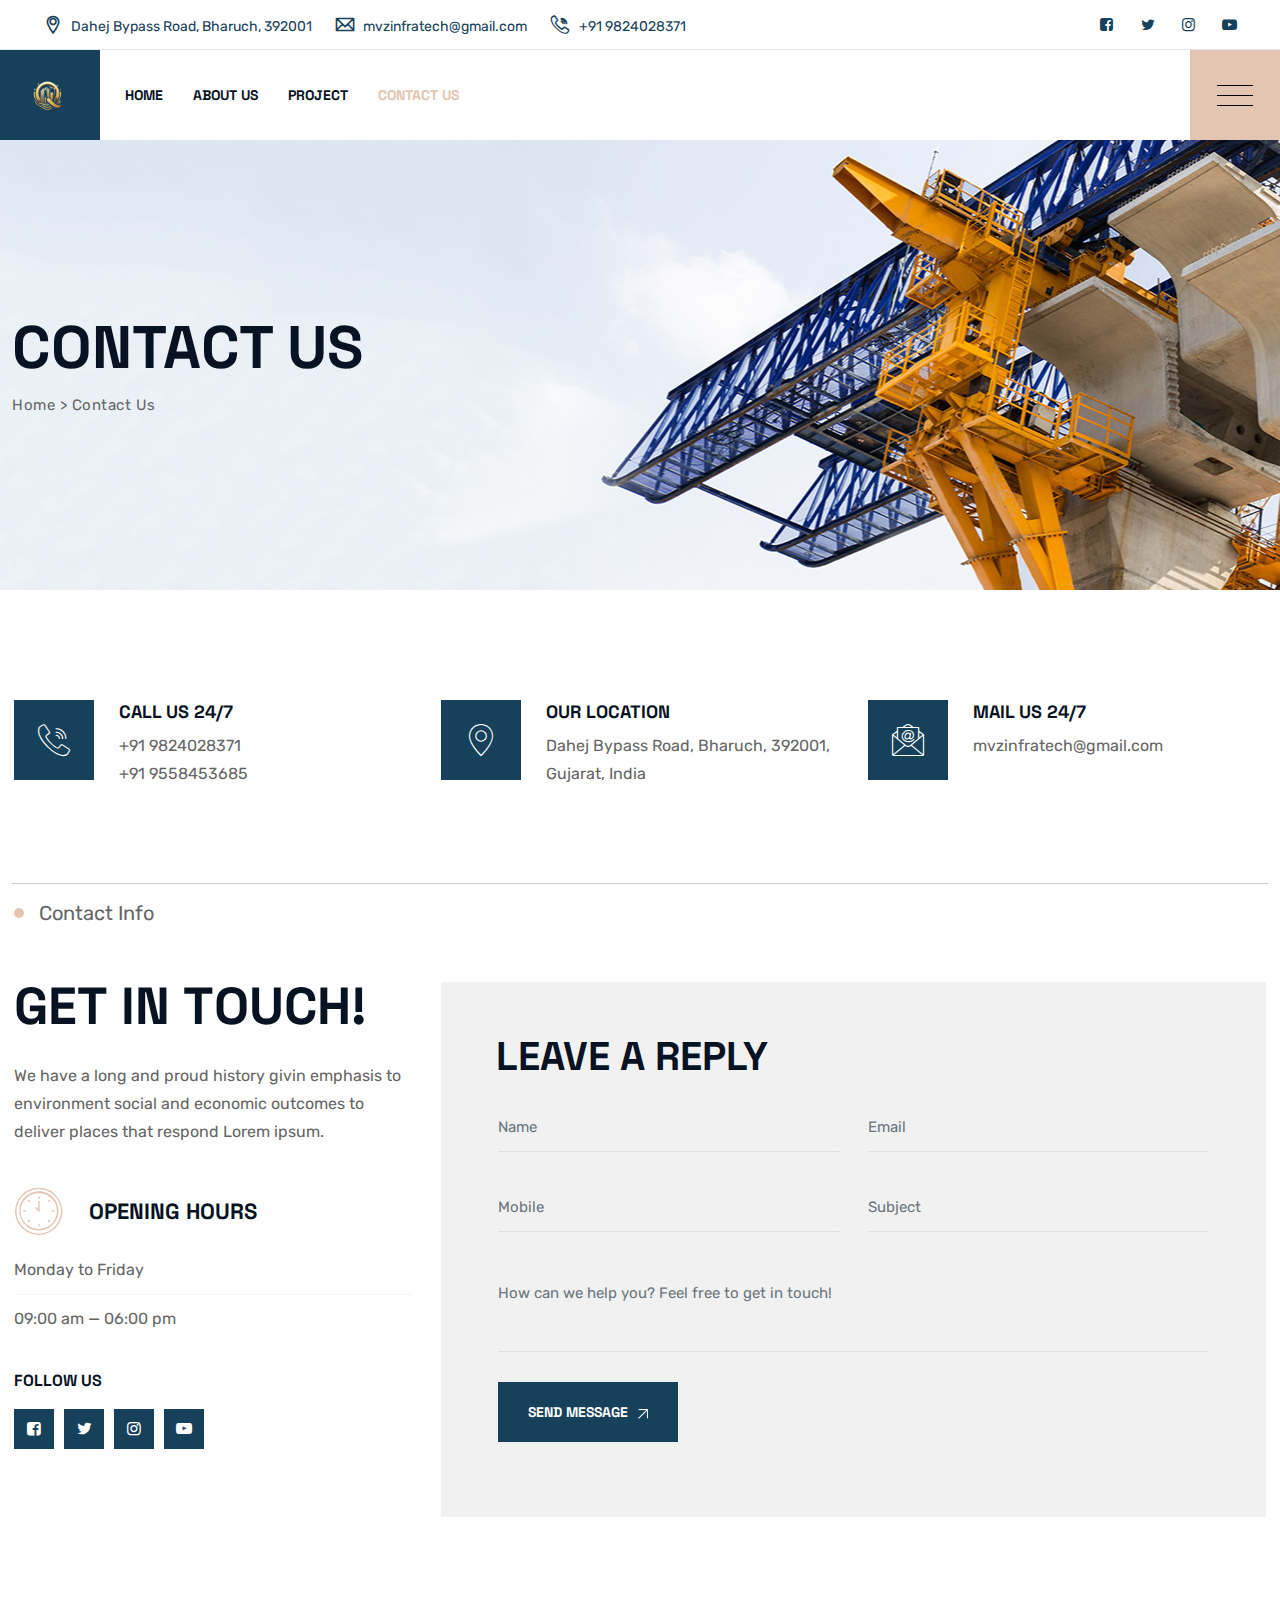
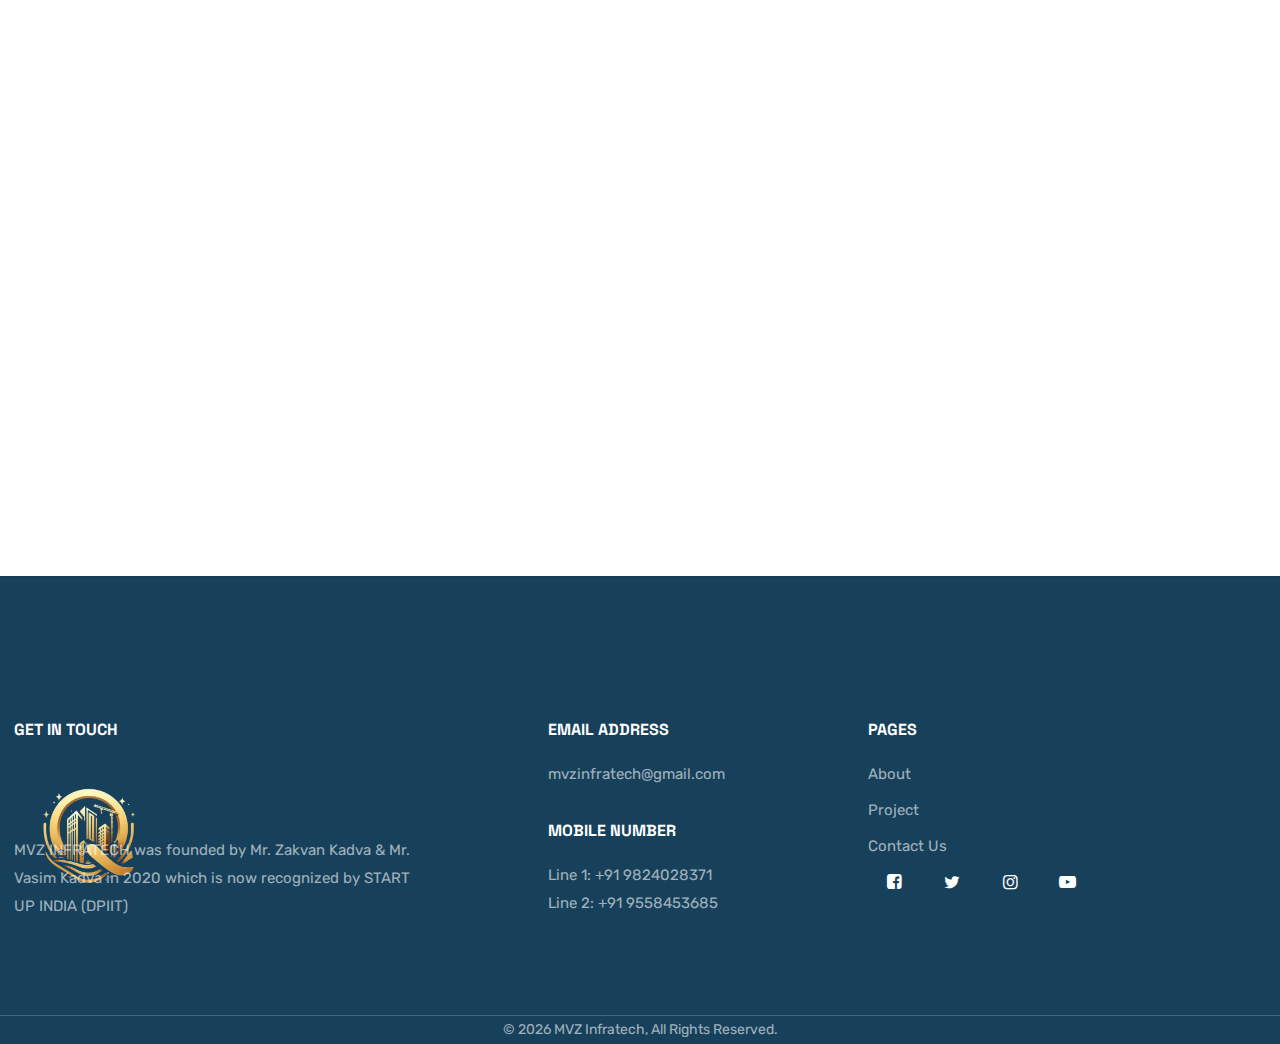
==== commit 170b8ef9: "Merge pull request #1 from VoidCU/main" ====
--- a/contact.html
+++ b/contact.html
@@ -448,8 +448,7 @@
 			<div class="container">
 				<div class="row">
 					<section class="contact-section-map">
-						<iframe src="https://www.google.com/maps/embed?pb=!1m18!1m12!1m3!1d59301.64781518095!2d72.96243031394764!3d21.72783689030251!2m3!1f0!2f0!3f0!3m2!1i1024!2i768!4f13.1!3m3!1m2!1s0x3be020a2b22ac421%3A0xa4116c424622fd2a!2sBharuch%2C%20Gujarat!5e0!3m2!1sen!2sin!4v1707807197089!5m2!1sen!2sin" referrerpolicy="no-referrer-when-downgrade"></iframe>
-						
+						<iframe src="https://www.google.com/maps/embed?pb=!1m18!1m12!1m3!1d4176.935849627472!2d-0.38718798530017234!3d51.501823669546056!2m3!1f0!2f0!3f0!3m2!1i1024!2i768!4f13.1!3m3!1m2!1s0x487672b1854f23a7%3A0xfca7a3767ed8346d!2sG%20Builders%20(Uk)%20Ltd!5e0!3m2!1sen!2snp!4v1710437989179!5m2!1sen!2snp"  referrerpolicy="no-referrer-when-downgrade"></iframe>
 					</section>
 				</div>
 			</div>
--- a/css/shortcode.css
+++ b/css/shortcode.css
@@ -2295,7 +2295,7 @@
     /* padding: 13px 20px 16px; */
 }
 .pbmit-footer-logo-box img{
-	height: 60px;
+	height:150px;
 }
 .pbmit-footer-copyright-text-area{
 	text-align: center;
